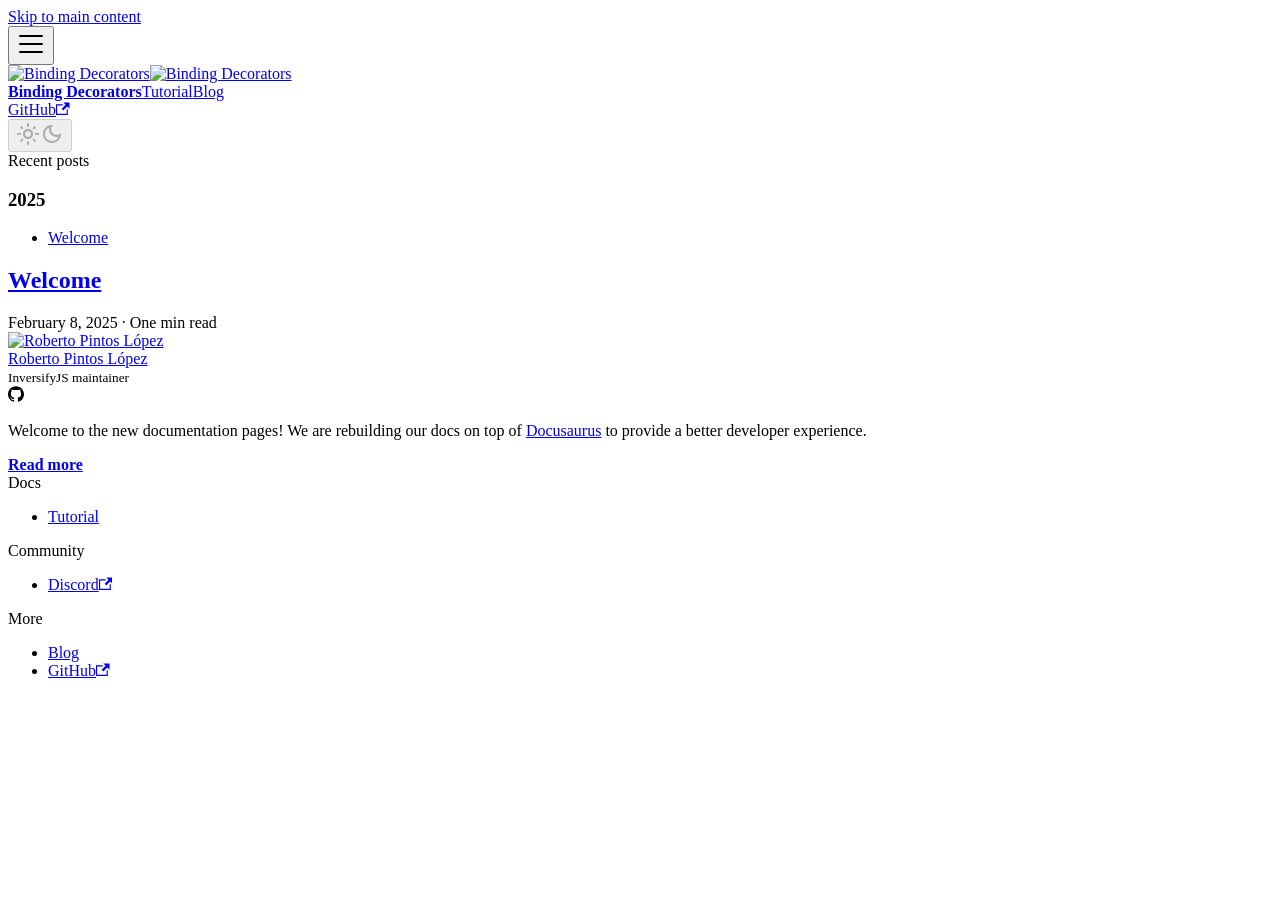
==== blog/index.html @ 684a7fe0 "Deploy website - based on dd539f89ffd34a3321c9764c3e1c62d2e0deae76" ====
<!doctype html><html lang=en dir=ltr class="blog-wrapper blog-list-page plugin-blog plugin-id-default" data-has-hydrated=false><meta charset=UTF-8><meta name=generator content="Docusaurus v3.7.0"><title data-rh=true>Blog | Binding Decorators</title><meta data-rh=true name=viewport content="width=device-width, initial-scale=1.0"><meta data-rh=true name=twitter:card content=summary_large_image><meta data-rh=true property=og:url content=https://inversify.github.io/binding-decorators/blog/><meta data-rh=true property=og:locale content=en><meta data-rh=true name=docusaurus_locale content=en><meta data-rh=true name=docsearch:language content=en><meta data-rh=true property=og:title content="Blog | Binding Decorators"><meta data-rh=true name=description content=Blog><meta data-rh=true property=og:description content=Blog><meta data-rh=true name=docusaurus_tag content=blog_posts_list><meta data-rh=true name=docsearch:docusaurus_tag content=blog_posts_list><link data-rh=true rel=icon href=/binding-decorators/img/favicon.ico><link data-rh=true rel=canonical href=https://inversify.github.io/binding-decorators/blog/><link data-rh=true rel=alternate href=https://inversify.github.io/binding-decorators/blog/ hreflang=en><link data-rh=true rel=alternate href=https://inversify.github.io/binding-decorators/blog/ hreflang=x-default><script data-rh=true type=application/ld+json>{"@context":"https://schema.org","@id":"https://inversify.github.io/binding-decorators/blog","@type":"Blog","blogPost":[{"@id":"https://inversify.github.io/binding-decorators/blog/welcome","@type":"BlogPosting","author":{"@type":"Person","description":"InversifyJS maintainer","image":"https://github.com/notaphplover.png","name":"Roberto Pintos López","url":"https://github.com/notaphplover"},"datePublished":"2025-02-08T00:00:00.000Z","description":"Welcome to the new documentation pages! We are rebuilding our docs on top of Docusaurus to provide a better developer experience.","headline":"Welcome","keywords":[],"mainEntityOfPage":"https://inversify.github.io/binding-decorators/blog/welcome","name":"Welcome","url":"https://inversify.github.io/binding-decorators/blog/welcome"}],"description":"Blog","headline":"Blog","mainEntityOfPage":"https://inversify.github.io/binding-decorators/blog"}</script><link rel=alternate type=application/rss+xml href=/binding-decorators/blog/rss.xml title="Binding Decorators RSS Feed"><link rel=alternate type=application/atom+xml href=/binding-decorators/blog/atom.xml title="Binding Decorators Atom Feed"><link rel=stylesheet href=/binding-decorators/assets/css/styles.6db21d4f.css><script src=/binding-decorators/assets/js/runtime~main.bcaa7a9a.js defer></script><script src=/binding-decorators/assets/js/main.4865a059.js defer></script><body class=navigation-with-keyboard><script>!function(){var t,e=function(){try{return new URLSearchParams(window.location.search).get("docusaurus-theme")}catch(t){}}()||function(){try{return window.localStorage.getItem("theme")}catch(t){}}();t=null!==e?e:"light",document.documentElement.setAttribute("data-theme",t)}(),function(){try{for(var[t,e]of new URLSearchParams(window.location.search).entries())if(t.startsWith("docusaurus-data-")){var a=t.replace("docusaurus-data-","data-");document.documentElement.setAttribute(a,e)}}catch(t){}}()</script><div id=__docusaurus><div role=region aria-label="Skip to main content"><a class=skipToContent_hEJ9 href=#__docusaurus_skipToContent_fallback>Skip to main content</a></div><nav aria-label=Main class="navbar navbar--fixed-top"><div class=navbar__inner><div class=navbar__items><button aria-label="Toggle navigation bar" aria-expanded=false class="navbar__toggle clean-btn" type=button><svg width=30 height=30 viewBox="0 0 30 30" aria-hidden=true><path stroke=currentColor stroke-linecap=round stroke-miterlimit=10 stroke-width=2 d="M4 7h22M4 15h22M4 23h22"/></svg></button><a class=navbar__brand href=/binding-decorators/><div class=navbar__logo><img src=/binding-decorators/img/logo.svg alt="Binding Decorators" class="themedComponent_RsNH themedComponent--light_gIJy"><img src=/binding-decorators/img/logo.svg alt="Binding Decorators" class="themedComponent_RsNH themedComponent--dark_ffnj"></div><b class="navbar__title text--truncate">Binding Decorators</b></a><a class="navbar__item navbar__link" href=/binding-decorators/docs/introduction/getting-started/>Tutorial</a><a aria-current=page class="navbar__item navbar__link navbar__link--active" href=/binding-decorators/blog/>Blog</a></div><div class="navbar__items navbar__items--right"><a href=https://github.com/inversify/monorepo target=_blank rel="noopener noreferrer" class="navbar__item navbar__link">GitHub<svg width=13.5 height=13.5 aria-hidden=true viewBox="0 0 24 24" class=iconExternalLink_EIMZ><path fill=currentColor d="M21 13v10h-21v-19h12v2h-10v15h17v-8h2zm3-12h-10.988l4.035 4-6.977 7.07 2.828 2.828 6.977-7.07 4.125 4.172v-11z"/></svg></a><div class="toggle_MIMj colorModeToggle_UjbM"><button class="clean-btn toggleButton_JMFy toggleButtonDisabled_mvew" type=button disabled title="Switch between dark and light mode (currently light mode)" aria-label="Switch between dark and light mode (currently light mode)" aria-live=polite aria-pressed=false><svg viewBox="0 0 24 24" width=24 height=24 class=lightToggleIcon_wRDj><path fill=currentColor d="M12,9c1.65,0,3,1.35,3,3s-1.35,3-3,3s-3-1.35-3-3S10.35,9,12,9 M12,7c-2.76,0-5,2.24-5,5s2.24,5,5,5s5-2.24,5-5 S14.76,7,12,7L12,7z M2,13l2,0c0.55,0,1-0.45,1-1s-0.45-1-1-1l-2,0c-0.55,0-1,0.45-1,1S1.45,13,2,13z M20,13l2,0c0.55,0,1-0.45,1-1 s-0.45-1-1-1l-2,0c-0.55,0-1,0.45-1,1S19.45,13,20,13z M11,2v2c0,0.55,0.45,1,1,1s1-0.45,1-1V2c0-0.55-0.45-1-1-1S11,1.45,11,2z M11,20v2c0,0.55,0.45,1,1,1s1-0.45,1-1v-2c0-0.55-0.45-1-1-1C11.45,19,11,19.45,11,20z M5.99,4.58c-0.39-0.39-1.03-0.39-1.41,0 c-0.39,0.39-0.39,1.03,0,1.41l1.06,1.06c0.39,0.39,1.03,0.39,1.41,0s0.39-1.03,0-1.41L5.99,4.58z M18.36,16.95 c-0.39-0.39-1.03-0.39-1.41,0c-0.39,0.39-0.39,1.03,0,1.41l1.06,1.06c0.39,0.39,1.03,0.39,1.41,0c0.39-0.39,0.39-1.03,0-1.41 L18.36,16.95z M19.42,5.99c0.39-0.39,0.39-1.03,0-1.41c-0.39-0.39-1.03-0.39-1.41,0l-1.06,1.06c-0.39,0.39-0.39,1.03,0,1.41 s1.03,0.39,1.41,0L19.42,5.99z M7.05,18.36c0.39-0.39,0.39-1.03,0-1.41c-0.39-0.39-1.03-0.39-1.41,0l-1.06,1.06 c-0.39,0.39-0.39,1.03,0,1.41s1.03,0.39,1.41,0L7.05,18.36z"/></svg><svg viewBox="0 0 24 24" width=24 height=24 class=darkToggleIcon_wuXj><path fill=currentColor d="M9.37,5.51C9.19,6.15,9.1,6.82,9.1,7.5c0,4.08,3.32,7.4,7.4,7.4c0.68,0,1.35-0.09,1.99-0.27C17.45,17.19,14.93,19,12,19 c-3.86,0-7-3.14-7-7C5,9.07,6.81,6.55,9.37,5.51z M12,3c-4.97,0-9,4.03-9,9s4.03,9,9,9s9-4.03,9-9c0-0.46-0.04-0.92-0.1-1.36 c-0.98,1.37-2.58,2.26-4.4,2.26c-2.98,0-5.4-2.42-5.4-5.4c0-1.81,0.89-3.42,2.26-4.4C12.92,3.04,12.46,3,12,3L12,3z"/></svg></button></div><div class=navbarSearchContainer_cy25></div></div></div><div role=presentation class=navbar-sidebar__backdrop></div></nav><div id=__docusaurus_skipToContent_fallback class="main-wrapper mainWrapper_ujiv"><div class="container margin-vert--lg"><div class=row><aside class="col col--3"><nav class="sidebar_pzzR thin-scrollbar" aria-label="Blog recent posts navigation"><div class="sidebarItemTitle_Z5tA margin-bottom--md">Recent posts</div><div role=group><h3 class=yearGroupHeading_nmOw>2025</h3><ul class="sidebarItemList_Nhca clean-list"><li class=sidebarItem_fyAr><a class=sidebarItemLink_UUXo href=/binding-decorators/blog/welcome/>Welcome</a></ul></div></nav></aside><main class="col col--7"><article class=margin-bottom--xl><header><h2 class=title_sOPu><a href=/binding-decorators/blog/welcome/>Welcome</a></h2><div class="container_HVJI margin-vert--md"><time datetime=2025-02-08T00:00:00.000Z>February 8, 2025</time> · <!-- -->One min read</div><div class="margin-top--md margin-bottom--sm row"><div class="col col--12 authorCol__Ins"><div class="avatar margin-bottom--sm"><a class=avatar__photo-link href=/binding-decorators/blog/authors/notaphplover/><img class="avatar__photo authorImage_AEV3" src=https://github.com/notaphplover.png alt="Roberto Pintos López"></a><div class="avatar__intro authorDetails_Kp1j"><div class=avatar__name><a href=/binding-decorators/blog/authors/notaphplover/><span class=authorName_j6ae>Roberto Pintos López</span></a></div><small class=authorTitle_Y44Y title="InversifyJS maintainer">InversifyJS maintainer</small><div class=authorSocials_CCtz><a href=https://github.com/notaphplover target=_blank rel="noopener noreferrer" class=authorSocialLink_glzJ title=GitHub><svg xmlns=http://www.w3.org/2000/svg width=1em height=1em viewBox="0 0 256 250" preserveAspectRatio=xMidYMid style=--dark:#000;--light:#fff class="authorSocialLink_glzJ githubSvg_MoOj"><path d="M128.001 0C57.317 0 0 57.307 0 128.001c0 56.554 36.676 104.535 87.535 121.46 6.397 1.185 8.746-2.777 8.746-6.158 0-3.052-.12-13.135-.174-23.83-35.61 7.742-43.124-15.103-43.124-15.103-5.823-14.795-14.213-18.73-14.213-18.73-11.613-7.944.876-7.78.876-7.78 12.853.902 19.621 13.19 19.621 13.19 11.417 19.568 29.945 13.911 37.249 10.64 1.149-8.272 4.466-13.92 8.127-17.116-28.431-3.236-58.318-14.212-58.318-63.258 0-13.975 5-25.394 13.188-34.358-1.329-3.224-5.71-16.242 1.24-33.874 0 0 10.749-3.44 35.21 13.121 10.21-2.836 21.16-4.258 32.038-4.307 10.878.049 21.837 1.47 32.066 4.307 24.431-16.56 35.165-13.12 35.165-13.12 6.967 17.63 2.584 30.65 1.255 33.873 8.207 8.964 13.173 20.383 13.173 34.358 0 49.163-29.944 59.988-58.447 63.157 4.591 3.972 8.682 11.762 8.682 23.704 0 17.126-.148 30.91-.148 35.126 0 3.407 2.304 7.398 8.792 6.14C219.37 232.5 256 184.537 256 128.002 256 57.307 198.691 0 128.001 0Zm-80.06 182.34c-.282.636-1.283.827-2.194.39-.929-.417-1.45-1.284-1.15-1.922.276-.655 1.279-.838 2.205-.399.93.418 1.46 1.293 1.139 1.931Zm6.296 5.618c-.61.566-1.804.303-2.614-.591-.837-.892-.994-2.086-.375-2.66.63-.566 1.787-.301 2.626.591.838.903 1 2.088.363 2.66Zm4.32 7.188c-.785.545-2.067.034-2.86-1.104-.784-1.138-.784-2.503.017-3.05.795-.547 2.058-.055 2.861 1.075.782 1.157.782 2.522-.019 3.08Zm7.304 8.325c-.701.774-2.196.566-3.29-.49-1.119-1.032-1.43-2.496-.726-3.27.71-.776 2.213-.558 3.315.49 1.11 1.03 1.45 2.505.701 3.27Zm9.442 2.81c-.31 1.003-1.75 1.459-3.199 1.033-1.448-.439-2.395-1.613-2.103-2.626.301-1.01 1.747-1.484 3.207-1.028 1.446.436 2.396 1.602 2.095 2.622Zm10.744 1.193c.036 1.055-1.193 1.93-2.715 1.95-1.53.034-2.769-.82-2.786-1.86 0-1.065 1.202-1.932 2.733-1.958 1.522-.03 2.768.818 2.768 1.868Zm10.555-.405c.182 1.03-.875 2.088-2.387 2.37-1.485.271-2.861-.365-3.05-1.386-.184-1.056.893-2.114 2.376-2.387 1.514-.263 2.868.356 3.061 1.403Z"/></svg></a></div></div></div></div></div></header><div class=markdown><p>Welcome to the new documentation pages! We are rebuilding our docs on top of <a href=https://docusaurus.io/ target=_blank rel="noopener noreferrer">Docusaurus</a> to provide a better developer experience.</div><footer class="row docusaurus-mt-lg"><div class="col text--right"><a aria-label="Read more about Welcome" href=/binding-decorators/blog/welcome/><b>Read more</b></a></div></footer></article><nav class=pagination-nav aria-label="Blog list page navigation"></nav></main></div></div></div><footer class="footer footer--dark"><div class="container container-fluid"><div class="row footer__links"><div class="col footer__col"><div class=footer__title>Docs</div><ul class="footer__items clean-list"><li class=footer__item><a class=footer__link-item href=/binding-decorators/docs/introduction/getting-started/>Tutorial</a></ul></div><div class="col footer__col"><div class=footer__title>Community</div><ul class="footer__items clean-list"><li class=footer__item><a href=https://discord.gg/jXcMagAPnm target=_blank rel="noopener noreferrer" class=footer__link-item>Discord<svg width=13.5 height=13.5 aria-hidden=true viewBox="0 0 24 24" class=iconExternalLink_EIMZ><path fill=currentColor d="M21 13v10h-21v-19h12v2h-10v15h17v-8h2zm3-12h-10.988l4.035 4-6.977 7.07 2.828 2.828 6.977-7.07 4.125 4.172v-11z"/></svg></a></ul></div><div class="col footer__col"><div class=footer__title>More</div><ul class="footer__items clean-list"><li class=footer__item><a class=footer__link-item href=/binding-decorators/blog/>Blog</a><li class=footer__item><a href=https://github.com/inversify/monorepo target=_blank rel="noopener noreferrer" class=footer__link-item>GitHub<svg width=13.5 height=13.5 aria-hidden=true viewBox="0 0 24 24" class=iconExternalLink_EIMZ><path fill=currentColor d="M21 13v10h-21v-19h12v2h-10v15h17v-8h2zm3-12h-10.988l4.035 4-6.977 7.07 2.828 2.828 6.977-7.07 4.125 4.172v-11z"/></svg></a></ul></div></div></div></footer></div>
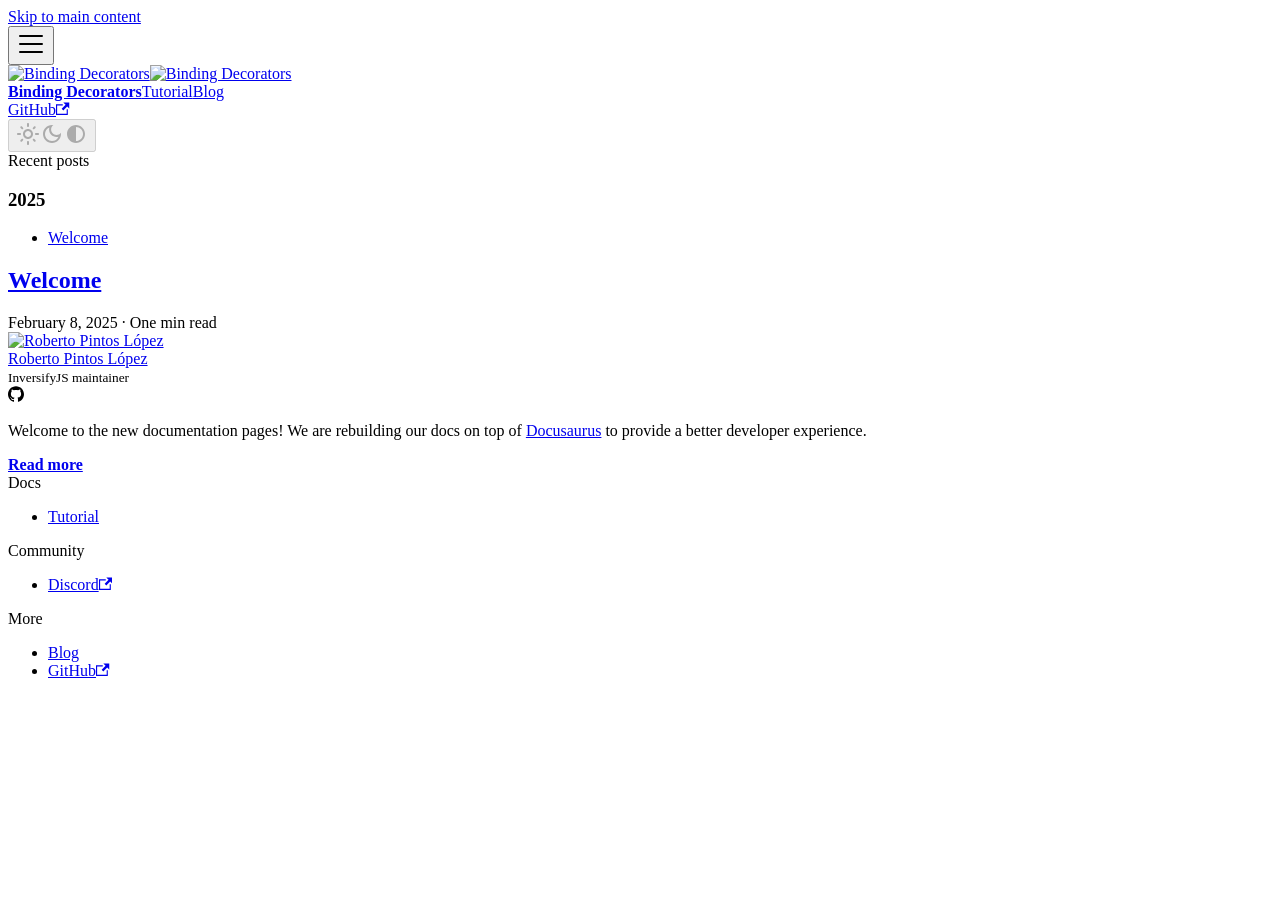
==== commit 188ffb70: "Deploy website - based on 0cb04ce0ae38174e37e8278d5e709d6cb1607e54" ====
--- a/blog/index.html
+++ b/blog/index.html
@@ -1 +1,4 @@
-<!doctype html><html lang=en dir=ltr class="blog-wrapper blog-list-page plugin-blog plugin-id-default" data-has-hydrated=false><meta charset=UTF-8><meta name=generator content="Docusaurus v3.7.0"><title data-rh=true>Blog | Binding Decorators</title><meta data-rh=true name=viewport content="width=device-width, initial-scale=1.0"><meta data-rh=true name=twitter:card content=summary_large_image><meta data-rh=true property=og:url content=https://inversify.github.io/binding-decorators/blog/><meta data-rh=true property=og:locale content=en><meta data-rh=true name=docusaurus_locale content=en><meta data-rh=true name=docsearch:language content=en><meta data-rh=true property=og:title content="Blog | Binding Decorators"><meta data-rh=true name=description content=Blog><meta data-rh=true property=og:description content=Blog><meta data-rh=true name=docusaurus_tag content=blog_posts_list><meta data-rh=true name=docsearch:docusaurus_tag content=blog_posts_list><link data-rh=true rel=icon href=/binding-decorators/img/favicon.ico><link data-rh=true rel=canonical href=https://inversify.github.io/binding-decorators/blog/><link data-rh=true rel=alternate href=https://inversify.github.io/binding-decorators/blog/ hreflang=en><link data-rh=true rel=alternate href=https://inversify.github.io/binding-decorators/blog/ hreflang=x-default><script data-rh=true type=application/ld+json>{"@context":"https://schema.org","@id":"https://inversify.github.io/binding-decorators/blog","@type":"Blog","blogPost":[{"@id":"https://inversify.github.io/binding-decorators/blog/welcome","@type":"BlogPosting","author":{"@type":"Person","description":"InversifyJS maintainer","image":"https://github.com/notaphplover.png","name":"Roberto Pintos López","url":"https://github.com/notaphplover"},"datePublished":"2025-02-08T00:00:00.000Z","description":"Welcome to the new documentation pages! We are rebuilding our docs on top of Docusaurus to provide a better developer experience.","headline":"Welcome","keywords":[],"mainEntityOfPage":"https://inversify.github.io/binding-decorators/blog/welcome","name":"Welcome","url":"https://inversify.github.io/binding-decorators/blog/welcome"}],"description":"Blog","headline":"Blog","mainEntityOfPage":"https://inversify.github.io/binding-decorators/blog"}</script><link rel=alternate type=application/rss+xml href=/binding-decorators/blog/rss.xml title="Binding Decorators RSS Feed"><link rel=alternate type=application/atom+xml href=/binding-decorators/blog/atom.xml title="Binding Decorators Atom Feed"><link rel=stylesheet href=/binding-decorators/assets/css/styles.6db21d4f.css><script src=/binding-decorators/assets/js/runtime~main.bcaa7a9a.js defer></script><script src=/binding-decorators/assets/js/main.4865a059.js defer></script><body class=navigation-with-keyboard><script>!function(){var t,e=function(){try{return new URLSearchParams(window.location.search).get("docusaurus-theme")}catch(t){}}()||function(){try{return window.localStorage.getItem("theme")}catch(t){}}();t=null!==e?e:"light",document.documentElement.setAttribute("data-theme",t)}(),function(){try{for(var[t,e]of new URLSearchParams(window.location.search).entries())if(t.startsWith("docusaurus-data-")){var a=t.replace("docusaurus-data-","data-");document.documentElement.setAttribute(a,e)}}catch(t){}}()</script><div id=__docusaurus><div role=region aria-label="Skip to main content"><a class=skipToContent_hEJ9 href=#__docusaurus_skipToContent_fallback>Skip to main content</a></div><nav aria-label=Main class="navbar navbar--fixed-top"><div class=navbar__inner><div class=navbar__items><button aria-label="Toggle navigation bar" aria-expanded=false class="navbar__toggle clean-btn" type=button><svg width=30 height=30 viewBox="0 0 30 30" aria-hidden=true><path stroke=currentColor stroke-linecap=round stroke-miterlimit=10 stroke-width=2 d="M4 7h22M4 15h22M4 23h22"/></svg></button><a class=navbar__brand href=/binding-decorators/><div class=navbar__logo><img src=/binding-decorators/img/logo.svg alt="Binding Decorators" class="themedComponent_RsNH themedComponent--light_gIJy"><img src=/binding-decorators/img/logo.svg alt="Binding Decorators" class="themedComponent_RsNH themedComponent--dark_ffnj"></div><b class="navbar__title text--truncate">Binding Decorators</b></a><a class="navbar__item navbar__link" href=/binding-decorators/docs/introduction/getting-started/>Tutorial</a><a aria-current=page class="navbar__item navbar__link navbar__link--active" href=/binding-decorators/blog/>Blog</a></div><div class="navbar__items navbar__items--right"><a href=https://github.com/inversify/monorepo target=_blank rel="noopener noreferrer" class="navbar__item navbar__link">GitHub<svg width=13.5 height=13.5 aria-hidden=true viewBox="0 0 24 24" class=iconExternalLink_EIMZ><path fill=currentColor d="M21 13v10h-21v-19h12v2h-10v15h17v-8h2zm3-12h-10.988l4.035 4-6.977 7.07 2.828 2.828 6.977-7.07 4.125 4.172v-11z"/></svg></a><div class="toggle_MIMj colorModeToggle_UjbM"><button class="clean-btn toggleButton_JMFy toggleButtonDisabled_mvew" type=button disabled title="Switch between dark and light mode (currently light mode)" aria-label="Switch between dark and light mode (currently light mode)" aria-live=polite aria-pressed=false><svg viewBox="0 0 24 24" width=24 height=24 class=lightToggleIcon_wRDj><path fill=currentColor d="M12,9c1.65,0,3,1.35,3,3s-1.35,3-3,3s-3-1.35-3-3S10.35,9,12,9 M12,7c-2.76,0-5,2.24-5,5s2.24,5,5,5s5-2.24,5-5 S14.76,7,12,7L12,7z M2,13l2,0c0.55,0,1-0.45,1-1s-0.45-1-1-1l-2,0c-0.55,0-1,0.45-1,1S1.45,13,2,13z M20,13l2,0c0.55,0,1-0.45,1-1 s-0.45-1-1-1l-2,0c-0.55,0-1,0.45-1,1S19.45,13,20,13z M11,2v2c0,0.55,0.45,1,1,1s1-0.45,1-1V2c0-0.55-0.45-1-1-1S11,1.45,11,2z M11,20v2c0,0.55,0.45,1,1,1s1-0.45,1-1v-2c0-0.55-0.45-1-1-1C11.45,19,11,19.45,11,20z M5.99,4.58c-0.39-0.39-1.03-0.39-1.41,0 c-0.39,0.39-0.39,1.03,0,1.41l1.06,1.06c0.39,0.39,1.03,0.39,1.41,0s0.39-1.03,0-1.41L5.99,4.58z M18.36,16.95 c-0.39-0.39-1.03-0.39-1.41,0c-0.39,0.39-0.39,1.03,0,1.41l1.06,1.06c0.39,0.39,1.03,0.39,1.41,0c0.39-0.39,0.39-1.03,0-1.41 L18.36,16.95z M19.42,5.99c0.39-0.39,0.39-1.03,0-1.41c-0.39-0.39-1.03-0.39-1.41,0l-1.06,1.06c-0.39,0.39-0.39,1.03,0,1.41 s1.03,0.39,1.41,0L19.42,5.99z M7.05,18.36c0.39-0.39,0.39-1.03,0-1.41c-0.39-0.39-1.03-0.39-1.41,0l-1.06,1.06 c-0.39,0.39-0.39,1.03,0,1.41s1.03,0.39,1.41,0L7.05,18.36z"/></svg><svg viewBox="0 0 24 24" width=24 height=24 class=darkToggleIcon_wuXj><path fill=currentColor d="M9.37,5.51C9.19,6.15,9.1,6.82,9.1,7.5c0,4.08,3.32,7.4,7.4,7.4c0.68,0,1.35-0.09,1.99-0.27C17.45,17.19,14.93,19,12,19 c-3.86,0-7-3.14-7-7C5,9.07,6.81,6.55,9.37,5.51z M12,3c-4.97,0-9,4.03-9,9s4.03,9,9,9s9-4.03,9-9c0-0.46-0.04-0.92-0.1-1.36 c-0.98,1.37-2.58,2.26-4.4,2.26c-2.98,0-5.4-2.42-5.4-5.4c0-1.81,0.89-3.42,2.26-4.4C12.92,3.04,12.46,3,12,3L12,3z"/></svg></button></div><div class=navbarSearchContainer_cy25></div></div></div><div role=presentation class=navbar-sidebar__backdrop></div></nav><div id=__docusaurus_skipToContent_fallback class="main-wrapper mainWrapper_ujiv"><div class="container margin-vert--lg"><div class=row><aside class="col col--3"><nav class="sidebar_pzzR thin-scrollbar" aria-label="Blog recent posts navigation"><div class="sidebarItemTitle_Z5tA margin-bottom--md">Recent posts</div><div role=group><h3 class=yearGroupHeading_nmOw>2025</h3><ul class="sidebarItemList_Nhca clean-list"><li class=sidebarItem_fyAr><a class=sidebarItemLink_UUXo href=/binding-decorators/blog/welcome/>Welcome</a></ul></div></nav></aside><main class="col col--7"><article class=margin-bottom--xl><header><h2 class=title_sOPu><a href=/binding-decorators/blog/welcome/>Welcome</a></h2><div class="container_HVJI margin-vert--md"><time datetime=2025-02-08T00:00:00.000Z>February 8, 2025</time> · <!-- -->One min read</div><div class="margin-top--md margin-bottom--sm row"><div class="col col--12 authorCol__Ins"><div class="avatar margin-bottom--sm"><a class=avatar__photo-link href=/binding-decorators/blog/authors/notaphplover/><img class="avatar__photo authorImage_AEV3" src=https://github.com/notaphplover.png alt="Roberto Pintos López"></a><div class="avatar__intro authorDetails_Kp1j"><div class=avatar__name><a href=/binding-decorators/blog/authors/notaphplover/><span class=authorName_j6ae>Roberto Pintos López</span></a></div><small class=authorTitle_Y44Y title="InversifyJS maintainer">InversifyJS maintainer</small><div class=authorSocials_CCtz><a href=https://github.com/notaphplover target=_blank rel="noopener noreferrer" class=authorSocialLink_glzJ title=GitHub><svg xmlns=http://www.w3.org/2000/svg width=1em height=1em viewBox="0 0 256 250" preserveAspectRatio=xMidYMid style=--dark:#000;--light:#fff class="authorSocialLink_glzJ githubSvg_MoOj"><path d="M128.001 0C57.317 0 0 57.307 0 128.001c0 56.554 36.676 104.535 87.535 121.46 6.397 1.185 8.746-2.777 8.746-6.158 0-3.052-.12-13.135-.174-23.83-35.61 7.742-43.124-15.103-43.124-15.103-5.823-14.795-14.213-18.73-14.213-18.73-11.613-7.944.876-7.78.876-7.78 12.853.902 19.621 13.19 19.621 13.19 11.417 19.568 29.945 13.911 37.249 10.64 1.149-8.272 4.466-13.92 8.127-17.116-28.431-3.236-58.318-14.212-58.318-63.258 0-13.975 5-25.394 13.188-34.358-1.329-3.224-5.71-16.242 1.24-33.874 0 0 10.749-3.44 35.21 13.121 10.21-2.836 21.16-4.258 32.038-4.307 10.878.049 21.837 1.47 32.066 4.307 24.431-16.56 35.165-13.12 35.165-13.12 6.967 17.63 2.584 30.65 1.255 33.873 8.207 8.964 13.173 20.383 13.173 34.358 0 49.163-29.944 59.988-58.447 63.157 4.591 3.972 8.682 11.762 8.682 23.704 0 17.126-.148 30.91-.148 35.126 0 3.407 2.304 7.398 8.792 6.14C219.37 232.5 256 184.537 256 128.002 256 57.307 198.691 0 128.001 0Zm-80.06 182.34c-.282.636-1.283.827-2.194.39-.929-.417-1.45-1.284-1.15-1.922.276-.655 1.279-.838 2.205-.399.93.418 1.46 1.293 1.139 1.931Zm6.296 5.618c-.61.566-1.804.303-2.614-.591-.837-.892-.994-2.086-.375-2.66.63-.566 1.787-.301 2.626.591.838.903 1 2.088.363 2.66Zm4.32 7.188c-.785.545-2.067.034-2.86-1.104-.784-1.138-.784-2.503.017-3.05.795-.547 2.058-.055 2.861 1.075.782 1.157.782 2.522-.019 3.08Zm7.304 8.325c-.701.774-2.196.566-3.29-.49-1.119-1.032-1.43-2.496-.726-3.27.71-.776 2.213-.558 3.315.49 1.11 1.03 1.45 2.505.701 3.27Zm9.442 2.81c-.31 1.003-1.75 1.459-3.199 1.033-1.448-.439-2.395-1.613-2.103-2.626.301-1.01 1.747-1.484 3.207-1.028 1.446.436 2.396 1.602 2.095 2.622Zm10.744 1.193c.036 1.055-1.193 1.93-2.715 1.95-1.53.034-2.769-.82-2.786-1.86 0-1.065 1.202-1.932 2.733-1.958 1.522-.03 2.768.818 2.768 1.868Zm10.555-.405c.182 1.03-.875 2.088-2.387 2.37-1.485.271-2.861-.365-3.05-1.386-.184-1.056.893-2.114 2.376-2.387 1.514-.263 2.868.356 3.061 1.403Z"/></svg></a></div></div></div></div></div></header><div class=markdown><p>Welcome to the new documentation pages! We are rebuilding our docs on top of <a href=https://docusaurus.io/ target=_blank rel="noopener noreferrer">Docusaurus</a> to provide a better developer experience.</div><footer class="row docusaurus-mt-lg"><div class="col text--right"><a aria-label="Read more about Welcome" href=/binding-decorators/blog/welcome/><b>Read more</b></a></div></footer></article><nav class=pagination-nav aria-label="Blog list page navigation"></nav></main></div></div></div><footer class="footer footer--dark"><div class="container container-fluid"><div class="row footer__links"><div class="col footer__col"><div class=footer__title>Docs</div><ul class="footer__items clean-list"><li class=footer__item><a class=footer__link-item href=/binding-decorators/docs/introduction/getting-started/>Tutorial</a></ul></div><div class="col footer__col"><div class=footer__title>Community</div><ul class="footer__items clean-list"><li class=footer__item><a href=https://discord.gg/jXcMagAPnm target=_blank rel="noopener noreferrer" class=footer__link-item>Discord<svg width=13.5 height=13.5 aria-hidden=true viewBox="0 0 24 24" class=iconExternalLink_EIMZ><path fill=currentColor d="M21 13v10h-21v-19h12v2h-10v15h17v-8h2zm3-12h-10.988l4.035 4-6.977 7.07 2.828 2.828 6.977-7.07 4.125 4.172v-11z"/></svg></a></ul></div><div class="col footer__col"><div class=footer__title>More</div><ul class="footer__items clean-list"><li class=footer__item><a class=footer__link-item href=/binding-decorators/blog/>Blog</a><li class=footer__item><a href=https://github.com/inversify/monorepo target=_blank rel="noopener noreferrer" class=footer__link-item>GitHub<svg width=13.5 height=13.5 aria-hidden=true viewBox="0 0 24 24" class=iconExternalLink_EIMZ><path fill=currentColor d="M21 13v10h-21v-19h12v2h-10v15h17v-8h2zm3-12h-10.988l4.035 4-6.977 7.07 2.828 2.828 6.977-7.07 4.125 4.172v-11z"/></svg></a></ul></div></div></div></footer></div>+<!doctype html><html lang=en dir=ltr class="blog-wrapper blog-list-page plugin-blog plugin-id-default" data-has-hydrated=false><meta charset=UTF-8><meta name=generator content="Docusaurus v3.8.1"><title data-rh=true>Blog | Binding Decorators</title><meta data-rh=true name=viewport content="width=device-width, initial-scale=1.0"><meta data-rh=true name=twitter:card content=summary_large_image><meta data-rh=true property=og:url content=https://inversify.github.io/binding-decorators/blog/><meta data-rh=true property=og:locale content=en><meta data-rh=true name=docusaurus_locale content=en><meta data-rh=true name=docsearch:language content=en><meta data-rh=true property=og:title content="Blog | Binding Decorators"><meta data-rh=true name=description content=Blog><meta data-rh=true property=og:description content=Blog><meta data-rh=true name=docusaurus_tag content=blog_posts_list><meta data-rh=true name=docsearch:docusaurus_tag content=blog_posts_list><link data-rh=true rel=icon href=/binding-decorators/img/favicon.ico><link data-rh=true rel=canonical href=https://inversify.github.io/binding-decorators/blog/><link data-rh=true rel=alternate href=https://inversify.github.io/binding-decorators/blog/ hreflang=en><link data-rh=true rel=alternate href=https://inversify.github.io/binding-decorators/blog/ hreflang=x-default><script data-rh=true type=application/ld+json>{"@context":"https://schema.org","@id":"https://inversify.github.io/binding-decorators/blog","@type":"Blog","blogPost":[{"@id":"https://inversify.github.io/binding-decorators/blog/welcome","@type":"BlogPosting","author":{"@type":"Person","description":"InversifyJS maintainer","image":"https://github.com/notaphplover.png","name":"Roberto Pintos López","url":"https://github.com/notaphplover"},"datePublished":"2025-02-08T00:00:00.000Z","description":"Welcome to the new documentation pages! We are rebuilding our docs on top of Docusaurus to provide a better developer experience.","headline":"Welcome","keywords":[],"mainEntityOfPage":"https://inversify.github.io/binding-decorators/blog/welcome","name":"Welcome","url":"https://inversify.github.io/binding-decorators/blog/welcome"}],"description":"Blog","headline":"Blog","mainEntityOfPage":"https://inversify.github.io/binding-decorators/blog"}</script><link rel=alternate type=application/rss+xml href=/binding-decorators/blog/rss.xml title="Binding Decorators RSS Feed"><link rel=alternate type=application/atom+xml href=/binding-decorators/blog/atom.xml title="Binding Decorators Atom Feed"><link rel=stylesheet href=/binding-decorators/assets/css/styles.8ccd9fee.css><script src=/binding-decorators/assets/js/runtime~main.e3c752fa.js defer></script><script src=/binding-decorators/assets/js/main.61fd9a55.js defer></script><body class=navigation-with-keyboard><svg xmlns=http://www.w3.org/2000/svg style="display: none;"><defs>
+<symbol id=theme-svg-external-link viewBox="0 0 24 24"><path fill=currentColor d="M21 13v10h-21v-19h12v2h-10v15h17v-8h2zm3-12h-10.988l4.035 4-6.977 7.07 2.828 2.828 6.977-7.07 4.125 4.172v-11z"/></symbol>
+</defs></svg>
+<script>!function(){var t="light",e=function(){try{return new URLSearchParams(window.location.search).get("docusaurus-theme")}catch(t){}}()||function(){try{return window.localStorage.getItem("theme")}catch(t){}}();document.documentElement.setAttribute("data-theme",e||t),document.documentElement.setAttribute("data-theme-choice",e||t)}(),function(){try{for(var[t,e]of new URLSearchParams(window.location.search).entries())if(t.startsWith("docusaurus-data-")){var a=t.replace("docusaurus-data-","data-");document.documentElement.setAttribute(a,e)}}catch(t){}}()</script><div id=__docusaurus><link rel=preload as=image href=/binding-decorators/img/logo.svg><link rel=preload as=image href=https://github.com/notaphplover.png><div role=region aria-label="Skip to main content"><a class=skipToContent_X4LM href=#__docusaurus_skipToContent_fallback>Skip to main content</a></div><nav aria-label=Main class="theme-layout-navbar navbar navbar--fixed-top"><div class=navbar__inner><div class="theme-layout-navbar-left navbar__items"><button aria-label="Toggle navigation bar" aria-expanded=false class="navbar__toggle clean-btn" type=button><svg width=30 height=30 viewBox="0 0 30 30" aria-hidden=true><path stroke=currentColor stroke-linecap=round stroke-miterlimit=10 stroke-width=2 d="M4 7h22M4 15h22M4 23h22"/></svg></button><a class=navbar__brand href=/binding-decorators/><div class=navbar__logo><img src=/binding-decorators/img/logo.svg alt="Binding Decorators" class="themedComponent_fp9C themedComponent--light_O0OQ"><img src=/binding-decorators/img/logo.svg alt="Binding Decorators" class="themedComponent_fp9C themedComponent--dark_rtfk"></div><b class="navbar__title text--truncate">Binding Decorators</b></a><a class="navbar__item navbar__link" href=/binding-decorators/docs/introduction/getting-started/>Tutorial</a><a aria-current=page class="navbar__item navbar__link navbar__link--active" href=/binding-decorators/blog/>Blog</a></div><div class="theme-layout-navbar-right navbar__items navbar__items--right"><a href=https://github.com/inversify/monorepo target=_blank rel="noopener noreferrer" class="navbar__item navbar__link">GitHub<svg width=13.5 height=13.5 aria-hidden=true class=iconExternalLink_RVEs><use href=#theme-svg-external-link /></svg></a><div class="toggle_IMJ2 colorModeToggle_XSGd"><button class="clean-btn toggleButton_wGKV toggleButtonDisabled_NmXf" type=button disabled title="system mode" aria-label="Switch between dark and light mode (currently system mode)"><svg viewBox="0 0 24 24" width=24 height=24 aria-hidden=true class="toggleIcon_pk0f lightToggleIcon_GoHQ"><path fill=currentColor d="M12,9c1.65,0,3,1.35,3,3s-1.35,3-3,3s-3-1.35-3-3S10.35,9,12,9 M12,7c-2.76,0-5,2.24-5,5s2.24,5,5,5s5-2.24,5-5 S14.76,7,12,7L12,7z M2,13l2,0c0.55,0,1-0.45,1-1s-0.45-1-1-1l-2,0c-0.55,0-1,0.45-1,1S1.45,13,2,13z M20,13l2,0c0.55,0,1-0.45,1-1 s-0.45-1-1-1l-2,0c-0.55,0-1,0.45-1,1S19.45,13,20,13z M11,2v2c0,0.55,0.45,1,1,1s1-0.45,1-1V2c0-0.55-0.45-1-1-1S11,1.45,11,2z M11,20v2c0,0.55,0.45,1,1,1s1-0.45,1-1v-2c0-0.55-0.45-1-1-1C11.45,19,11,19.45,11,20z M5.99,4.58c-0.39-0.39-1.03-0.39-1.41,0 c-0.39,0.39-0.39,1.03,0,1.41l1.06,1.06c0.39,0.39,1.03,0.39,1.41,0s0.39-1.03,0-1.41L5.99,4.58z M18.36,16.95 c-0.39-0.39-1.03-0.39-1.41,0c-0.39,0.39-0.39,1.03,0,1.41l1.06,1.06c0.39,0.39,1.03,0.39,1.41,0c0.39-0.39,0.39-1.03,0-1.41 L18.36,16.95z M19.42,5.99c0.39-0.39,0.39-1.03,0-1.41c-0.39-0.39-1.03-0.39-1.41,0l-1.06,1.06c-0.39,0.39-0.39,1.03,0,1.41 s1.03,0.39,1.41,0L19.42,5.99z M7.05,18.36c0.39-0.39,0.39-1.03,0-1.41c-0.39-0.39-1.03-0.39-1.41,0l-1.06,1.06 c-0.39,0.39-0.39,1.03,0,1.41s1.03,0.39,1.41,0L7.05,18.36z"/></svg><svg viewBox="0 0 24 24" width=24 height=24 aria-hidden=true class="toggleIcon_pk0f darkToggleIcon_Qkdx"><path fill=currentColor d="M9.37,5.51C9.19,6.15,9.1,6.82,9.1,7.5c0,4.08,3.32,7.4,7.4,7.4c0.68,0,1.35-0.09,1.99-0.27C17.45,17.19,14.93,19,12,19 c-3.86,0-7-3.14-7-7C5,9.07,6.81,6.55,9.37,5.51z M12,3c-4.97,0-9,4.03-9,9s4.03,9,9,9s9-4.03,9-9c0-0.46-0.04-0.92-0.1-1.36 c-0.98,1.37-2.58,2.26-4.4,2.26c-2.98,0-5.4-2.42-5.4-5.4c0-1.81,0.89-3.42,2.26-4.4C12.92,3.04,12.46,3,12,3L12,3z"/></svg><svg viewBox="0 0 24 24" width=24 height=24 aria-hidden=true class="toggleIcon_pk0f systemToggleIcon_ONVK"><path fill=currentColor d="m12 21c4.971 0 9-4.029 9-9s-4.029-9-9-9-9 4.029-9 9 4.029 9 9 9zm4.95-13.95c1.313 1.313 2.05 3.093 2.05 4.95s-0.738 3.637-2.05 4.95c-1.313 1.313-3.093 2.05-4.95 2.05v-14c1.857 0 3.637 0.737 4.95 2.05z"/></svg></button></div><div class=navbarSearchContainer_tyJE></div></div></div><div role=presentation class=navbar-sidebar__backdrop></div></nav><div id=__docusaurus_skipToContent_fallback class="theme-layout-main main-wrapper mainWrapper_hIma"><div class="container margin-vert--lg"><div class=row><aside class="col col--3"><nav class="sidebar_OcZm thin-scrollbar" aria-label="Blog recent posts navigation"><div class="sidebarItemTitle_dKjx margin-bottom--md">Recent posts</div><div role=group><h3 class=yearGroupHeading_KR1b>2025</h3><ul class="sidebarItemList_COLS clean-list"><li class=sidebarItem_Xroc><a class=sidebarItemLink_xto2 href=/binding-decorators/blog/welcome/>Welcome</a></ul></div></nav></aside><main class="col col--7"><article class=margin-bottom--xl><header><h2 class=title_cDp8><a href=/binding-decorators/blog/welcome/>Welcome</a></h2><div class="container_YXNG margin-vert--md"><time datetime=2025-02-08T00:00:00.000Z>February 8, 2025</time> · <!-- -->One min read</div><div class="margin-top--md margin-bottom--sm row"><div class="col col--12 authorCol_IMw2"><div class="avatar margin-bottom--sm"><a class=avatar__photo-link href=/binding-decorators/blog/authors/notaphplover/><img class="avatar__photo authorImage_YTZn" src=https://github.com/notaphplover.png alt="Roberto Pintos López"></a><div class="avatar__intro authorDetails__vib"><div class=avatar__name><a href=/binding-decorators/blog/authors/notaphplover/><span class=authorName_qedx>Roberto Pintos López</span></a></div><small class=authorTitle_IzWu title="InversifyJS maintainer">InversifyJS maintainer</small><div class=authorSocials_Zs6w><a href=https://github.com/notaphplover target=_blank rel="noopener noreferrer" class=authorSocialLink_otue title=GitHub><svg xmlns=http://www.w3.org/2000/svg width=1em height=1em viewBox="0 0 256 250" preserveAspectRatio=xMidYMid style=--dark:#000;--light:#fff class="authorSocialLink_otue githubSvg_YsHp"><path d="M128.001 0C57.317 0 0 57.307 0 128.001c0 56.554 36.676 104.535 87.535 121.46 6.397 1.185 8.746-2.777 8.746-6.158 0-3.052-.12-13.135-.174-23.83-35.61 7.742-43.124-15.103-43.124-15.103-5.823-14.795-14.213-18.73-14.213-18.73-11.613-7.944.876-7.78.876-7.78 12.853.902 19.621 13.19 19.621 13.19 11.417 19.568 29.945 13.911 37.249 10.64 1.149-8.272 4.466-13.92 8.127-17.116-28.431-3.236-58.318-14.212-58.318-63.258 0-13.975 5-25.394 13.188-34.358-1.329-3.224-5.71-16.242 1.24-33.874 0 0 10.749-3.44 35.21 13.121 10.21-2.836 21.16-4.258 32.038-4.307 10.878.049 21.837 1.47 32.066 4.307 24.431-16.56 35.165-13.12 35.165-13.12 6.967 17.63 2.584 30.65 1.255 33.873 8.207 8.964 13.173 20.383 13.173 34.358 0 49.163-29.944 59.988-58.447 63.157 4.591 3.972 8.682 11.762 8.682 23.704 0 17.126-.148 30.91-.148 35.126 0 3.407 2.304 7.398 8.792 6.14C219.37 232.5 256 184.537 256 128.002 256 57.307 198.691 0 128.001 0Zm-80.06 182.34c-.282.636-1.283.827-2.194.39-.929-.417-1.45-1.284-1.15-1.922.276-.655 1.279-.838 2.205-.399.93.418 1.46 1.293 1.139 1.931Zm6.296 5.618c-.61.566-1.804.303-2.614-.591-.837-.892-.994-2.086-.375-2.66.63-.566 1.787-.301 2.626.591.838.903 1 2.088.363 2.66Zm4.32 7.188c-.785.545-2.067.034-2.86-1.104-.784-1.138-.784-2.503.017-3.05.795-.547 2.058-.055 2.861 1.075.782 1.157.782 2.522-.019 3.08Zm7.304 8.325c-.701.774-2.196.566-3.29-.49-1.119-1.032-1.43-2.496-.726-3.27.71-.776 2.213-.558 3.315.49 1.11 1.03 1.45 2.505.701 3.27Zm9.442 2.81c-.31 1.003-1.75 1.459-3.199 1.033-1.448-.439-2.395-1.613-2.103-2.626.301-1.01 1.747-1.484 3.207-1.028 1.446.436 2.396 1.602 2.095 2.622Zm10.744 1.193c.036 1.055-1.193 1.93-2.715 1.95-1.53.034-2.769-.82-2.786-1.86 0-1.065 1.202-1.932 2.733-1.958 1.522-.03 2.768.818 2.768 1.868Zm10.555-.405c.182 1.03-.875 2.088-2.387 2.37-1.485.271-2.861-.365-3.05-1.386-.184-1.056.893-2.114 2.376-2.387 1.514-.263 2.868.356 3.061 1.403Z"/></svg></a></div></div></div></div></div></header><div class=markdown><p>Welcome to the new documentation pages! We are rebuilding our docs on top of <a href=https://docusaurus.io/ target=_blank rel="noopener noreferrer">Docusaurus</a> to provide a better developer experience.</div><footer class="row docusaurus-mt-lg"><div class="col text--right"><a aria-label="Read more about Welcome" href=/binding-decorators/blog/welcome/><b>Read more</b></a></div></footer></article><nav class=pagination-nav aria-label="Blog list page navigation"></nav></main></div></div></div><footer class="theme-layout-footer footer footer--dark"><div class="container container-fluid"><div class="row footer__links"><div class="theme-layout-footer-column col footer__col"><div class=footer__title>Docs</div><ul class="footer__items clean-list"><li class=footer__item><a class=footer__link-item href=/binding-decorators/docs/introduction/getting-started/>Tutorial</a></ul></div><div class="theme-layout-footer-column col footer__col"><div class=footer__title>Community</div><ul class="footer__items clean-list"><li class=footer__item><a href=https://discord.gg/jXcMagAPnm target=_blank rel="noopener noreferrer" class=footer__link-item>Discord<svg width=13.5 height=13.5 aria-hidden=true class=iconExternalLink_RVEs><use href=#theme-svg-external-link /></svg></a></ul></div><div class="theme-layout-footer-column col footer__col"><div class=footer__title>More</div><ul class="footer__items clean-list"><li class=footer__item><a class=footer__link-item href=/binding-decorators/blog/>Blog</a><li class=footer__item><a href=https://github.com/inversify/monorepo target=_blank rel="noopener noreferrer" class=footer__link-item>GitHub<svg width=13.5 height=13.5 aria-hidden=true class=iconExternalLink_RVEs><use href=#theme-svg-external-link /></svg></a></ul></div></div></div></footer></div>
